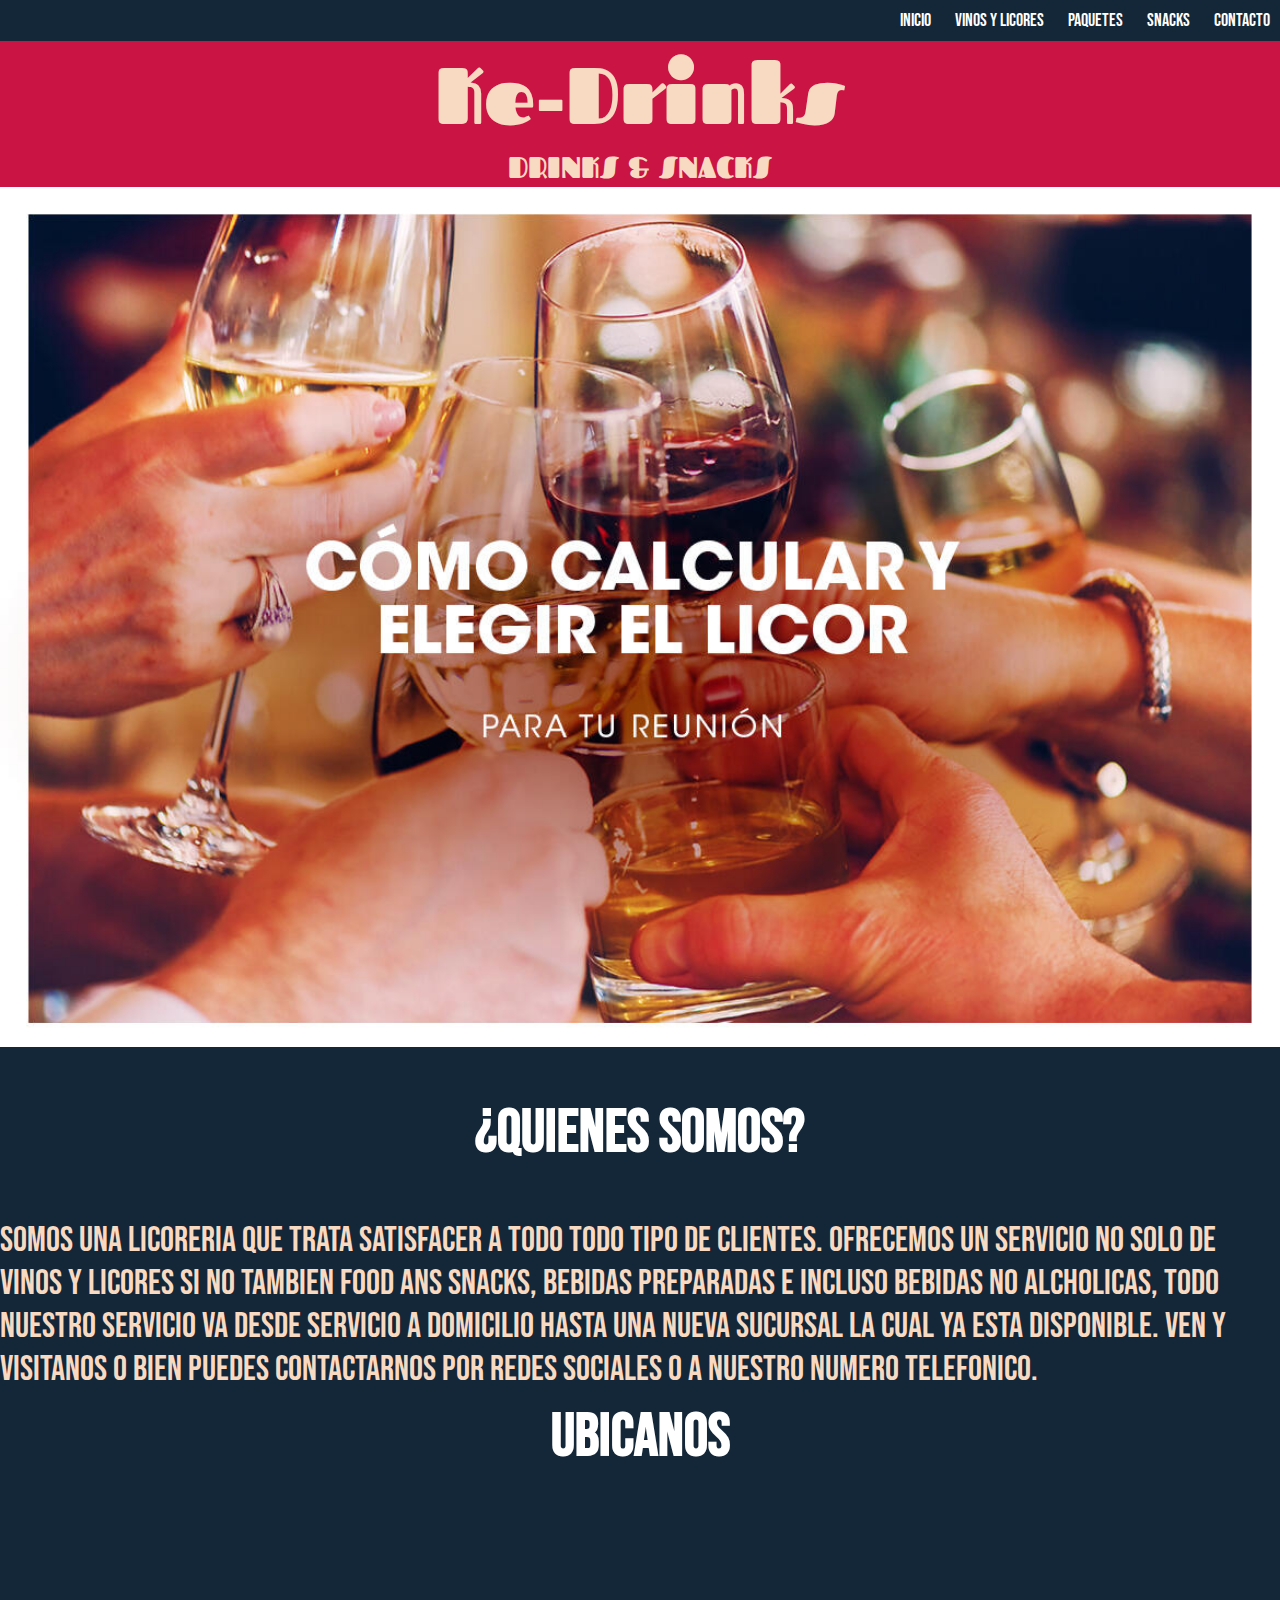
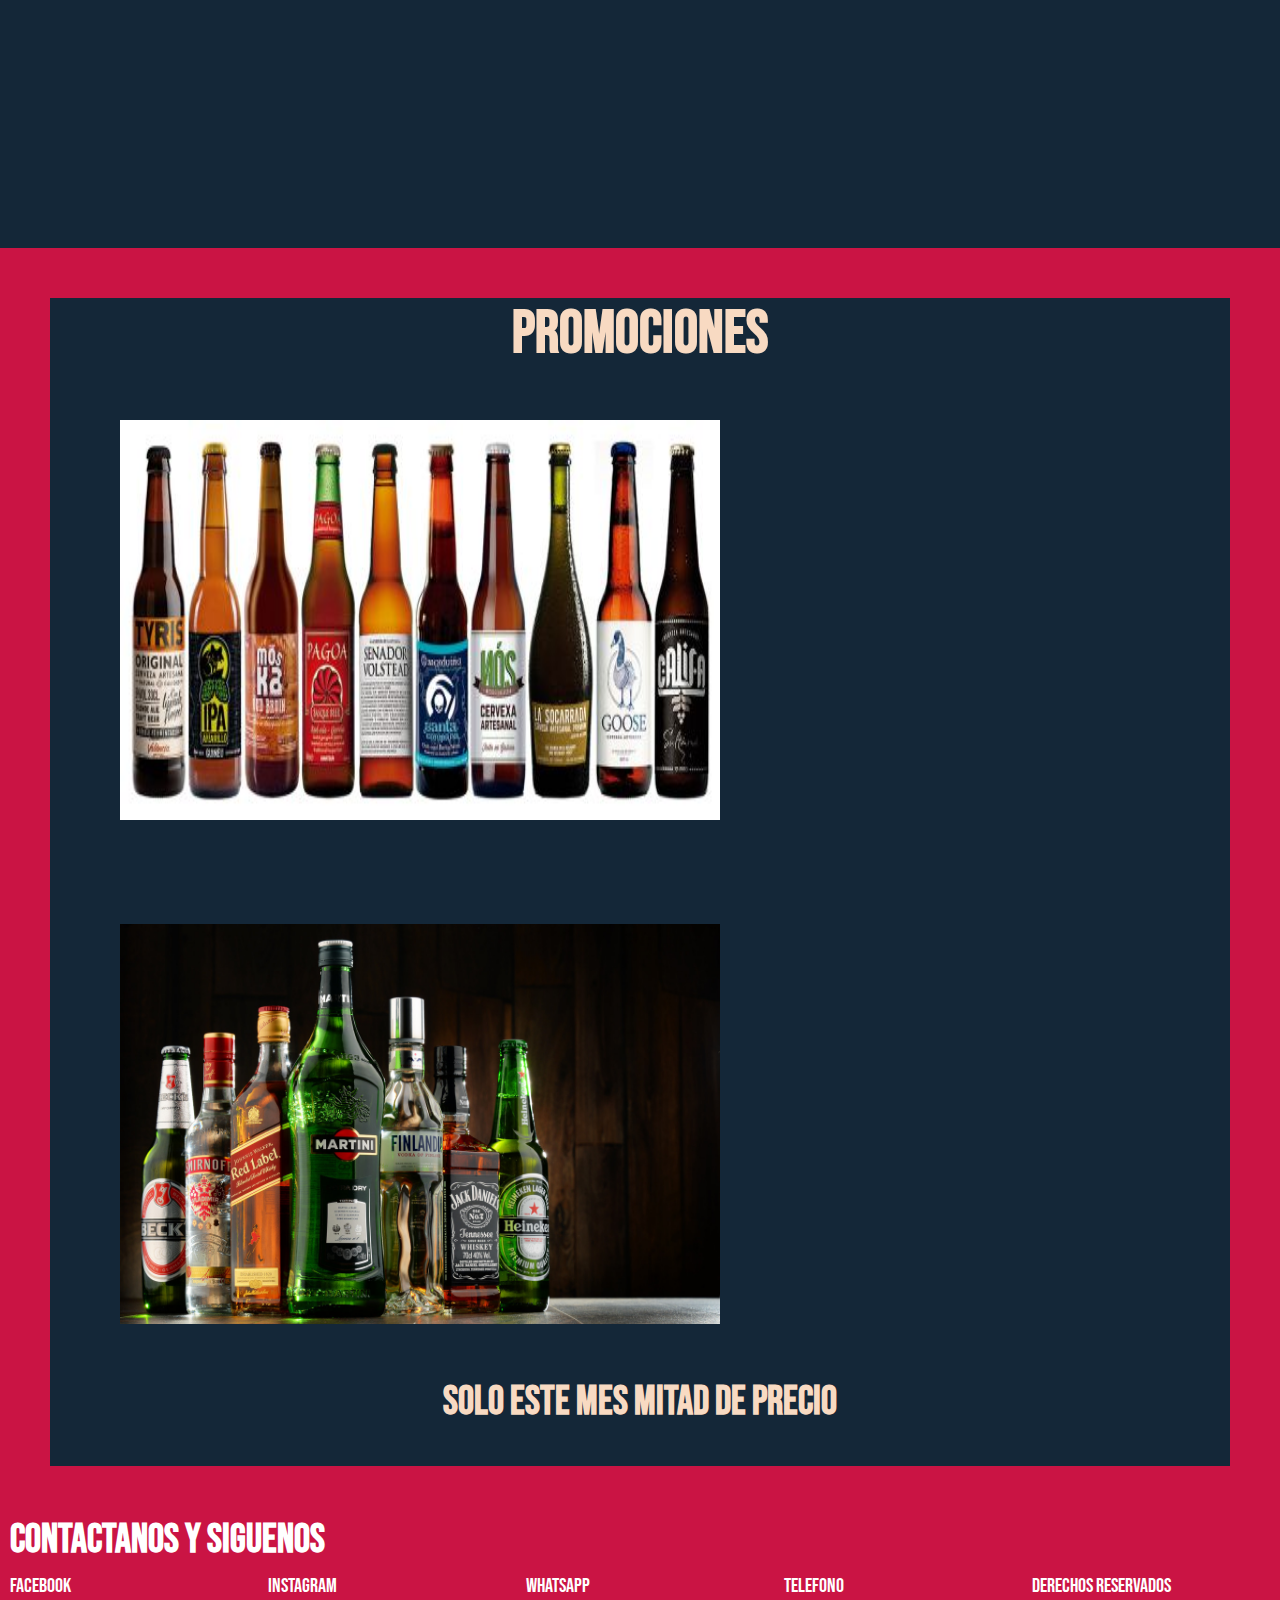
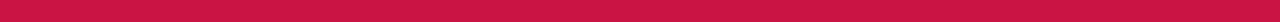
==== index.html @ fe3b15ed "primer commit" ====
<!DOCTYPE html>
<html lang="en">
<head>
    <meta charset="UTF-8">
    <meta http-equiv="X-UA-Compatible" content="IE=edge">
    <meta name="viewport" content="width=device-width, initial-scale=1.0">
    <link rel="stylesheet" href="./stilos.css">
    <link rel="preconnect" href="https://fonts.googleapis.com">
    <link rel="preconnect" href="https://fonts.gstatic.com" crossorigin>
    <link href="https://fonts.googleapis.com/css2?family=Fascinate&display=swap" rel="stylesheet">
    <link rel="preconnect" href="https://fonts.googleapis.com">
    <link rel="preconnect" href="https://fonts.gstatic.com" crossorigin>
    <link href="https://fonts.googleapis.com/css2?family=Bebas+Neue&family=Fascinate&display=swap" rel="stylesheet">
<title>Ke-Drinks</title>
</head>
<body>
    <header class="navegacion">
        <nav>
           <ul>
            <li class="navegacion__paginas"><a href="#">Inicio</a></li>
            <li class="navegacion__paginas"><a href="./paginas/vinos-y-licores.html">Vinos y Licores</a></li>
            <li class="navegacion__paginas"><a href="./paginas/paquetes.html">Paquetes</a></li>
            <li class="navegacion__paginas"><a href="./paginas/snacks.html">Snacks</a></li>
            <li class="navegacion__paginas"><a href="./paginas/contacto.html">Contacto</a></li>
           </ul>
        </nav>
    </header>
    <main class="contenido">
        <h1 class="titulo">Ke-Drinks</h1>
        <h3 class="subtitulo">DRINKS & SNACKS</h3>
        <section class="main__section gridPrincipal">
            <img class="imagenPortada" src="./img/inicio/calcular-licor-portada.jpeg" alt="imagen de portada">
            <h2 class="quienesSomos__h2">¿Quienes somos?</h2>
            <p class="quienesSomos">Somos una licoreria que trata satisfacer a todo todo tipo de clientes. Ofrecemos un servicio no solo de vinos y licores si no tambien Food ans Snacks, bebidas preparadas e incluso bebidas no alcholicas, todo nuestro servicio va desde servicio a domicilio hasta una nueva sucursal la cual ya esta disponible. Ven y visitanos o bien puedes contactarnos por redes sociales o a nuestro numero telefonico. </p>
            <h3 class="ubicanos">Ubicanos</h3>
            <iframe class="iframe" src="https://www.google.com/maps/embed?pb=!1m18!1m12!1m3!1d14946.034784885587!2d-103.48586255!3d20.5263572!2m3!1f0!2f0!3f0!3m2!1i1024!2i768!4f13.1!3m3!1m2!1s0x842f55ed02f1ea9b%3A0xf7bffb008a267195!2sAlta%20California%20Club%20Residencial!5e0!3m2!1ses!2smx!4v1655175985434!5m2!1ses!2smx" width="560" height="315" style="border:0;" allowfullscreen="" loading="lazy" referrerpolicy="no-referrer-when-downgrade"></iframe>
            <iframe class="iframe" width="560" height="315" src="https://www.youtube.com/embed/Z1R1vaG_hZc" title="YouTube video player" frameborder="0" allow="accelerometer; autoplay; clipboard-write; encrypted-media; gyroscope; picture-in-picture" allowfullscreen></iframe>
        </section>
        <section class="main__section__promociones">
            <h2 class="promociones">Promociones</h2>
            <img class="imagen__promociones" src="./img/inicio/promocion.jpg" alt="promocion del mes">
            <img class="imagen__promociones" src="./img/inicio/promocion2.jpg" alt="promocion del mes">
            <h3 class="main__section__promociones__h3">Solo este mes mitad de precio</h3>
        </section>
    </main>
    <footer class="grid__container">
        <h3>Contactanos y siguenos</h3>
        <a href="">Facebook</a>
        <a href="">Instagram</a>
        <a href="">Whatsapp</a>
        <a href="">Telefono</a>
        <p>Derechos reservados</p>
    </footer>
</body>
</html>
---- stilos.css ----
*{
    margin: 0;
    padding: 0;
}
.navegacion{
    background-color: #142738;
}
header nav ul li a{
    text-decoration: none;
    color: white;
    font-family: 'Bebas Neue', cursive;
}
header nav{
    text-align: right;
}
.navegacion__paginas{
    display: inline-block;
    padding: 10px;
    font-size: 18px;
}
.contenido{
    background-color: #ca1444;
}
.titulo{
    font-family:'Fascinate', cursive;
    font-size: 80px;
    text-align: center;
    color: #f8dac2;
}
.subtitulo{
    font-family:'Fascinate', cursive;
    font-size: 30px;
    text-align: center;
    color: #f8dac2;
}
.main__section{
    background-color: #142738;
}
.imagenPortada{
    width:100%;
    grid-column: 1/3;
}
.quienesSomos__h2{
    font-family: 'Bebas Neue', cursive;
    color: white;
    font-size: 60px;
    margin: 40px;
    grid-column: 1/3;
}
.quienesSomos{
    font-family: 'Bebas Neue', cursive;
    color: #f8dac2;
    font-size: 35px;
    grid-column: 1/3;
}
.iframe{
    padding: 25px;
}
.main__section__promociones{
    background-color: #142738;
    border: #ca1444 solid 50px;
}
.promociones{
    font-family: 'Bebas Neue', cursive;
    font-size: 60px;
    color: #f8dac2;
    text-align: center;
}
.imagen__promociones{
    width: 600px;
    height: 400px;
    padding: 50px;
    margin-left: 20px;
}
.main__section__promociones__h3{
    font-family: 'Bebas Neue', cursive;
    color: #f8dac2;
    font-size: 40px;
    text-align: center;
    padding-bottom: 40px;
}
.contactanos{
    text-align: justify;
    padding-left: 30px;
    padding-top: 20px;
    color: white;
    font-family: 'Bebas Neue', cursive;
    font-size: 30px;
}
.main__h3{
    font-family: 'Bebas Neue', cursive;
    background-color: #142738;
    color: white;
    font-size: 55px;
    padding-left: 20px;
    padding-top: 25px;
}
.main__h4{
    font-family: 'Bebas Neue', cursive;
    background-color: #142738;
    color: white;
    font-size: 30px;
    padding-left: 20px;
}.main__section__h3{
    font-family: 'Bebas Neue', cursive;
    font-size: 35px;
    color: #f8dac2;
    padding-top: 25px;
    grid-column: 1/5;
}
.main__section__p{
    font-family: 'Bebas Neue', cursive;
    color: #ca1444;
    font-size: 30px;
    grid-column: 1/5;
    padding: 15px;

}
.img__vinosYlicores{
    width: 225px;
    height: 225px;
}
.paquetes{
    display: inline;
    font-size: 30px;
    color: white;
    font-family: 'Bebas Neue', cursive;
    padding: 200px;
}
.paquetesImagenes{
    width: 300px;
    height: 300px;
    padding: 30px 100px;
    background-color: #ca1444;
}
.promocionesImagenes{
    width: 300px;
    height: 300px;
    margin: 10px 40px;
}
.paquetes__promociones{
    display: inline-block;
    color: white;
    font-family: 'Bebas Neue', cursive;
    font-size: 30px;
    margin:10px 100px;
}
.paquetesDomicilio{
    font-family: 'Bebas Neue', cursive;
    color:#f8dac2;
    font-size: 40px;
    padding-left: 20px;
}
.promocionDia{
    font-family: 'Bebas Neue', cursive;
    color:#f8dac2;
    font-size: 40px;
    padding-left: 20px;
}
.section__h3{
    font-family: 'Bebas Neue', cursive;
    color:#f8dac2;
    font-size: 40px;
    padding-left: 20px;
}
.snacks{
    display: inline-block;
    color: white;
    font-family: 'Bebas Neue', cursive;
    font-size: 30px;
    margin:10px 130px;
}
.snacks__{
    display: inline-block;
    color: white;
    font-family: 'Bebas Neue', cursive;
    font-size: 30px;
    margin:10px 100px;
}
.snacks__imagenes{
    width: 300px;
    height: 300px;
    margin: 10px 40px;
}
.formulario{
    background-color: #142738;
}
.legend{
    font-size: 30px;
    font-family: 'Bebas Neue', cursive;
    color: #f8dac2;
}
.listaFormulario{
    color: #ca1444;
    font-family: 'Bebas Neue', cursive;
    font-size: 25px;
    padding: 15px;
}
.label{
    padding-right: 10px;
}
.input{
    font-size: 25px;
}
.enviar{
    font-family: 'Bebas Neue', cursive;
    margin: 10px;
    font-size: 25px;
    width: 100px;
}
.section__p{
    font-family: 'Bebas Neue', cursive;
    font-size: 30px;
    color: #f8dac2;
    text-align: center;
}
.grid__container{
    display: grid;
    grid-template-columns: repeat(5, 1fr);
    grid-template-rows: 1fr 1fr;
    gap: 10px;
    font-family: 'Bebas Neue', cursive;
    background-color: #ca1444;
}
.grid__container h3{
    grid-column: 1/6;
    font-size: 40px;
    color: white;
    margin-left: 10px;
}
.grid__container a{
    font-size: 20px;
    text-decoration: none;
    color: white;
    margin-left: 10px;
}
.grid__container p{
    font-size: 20px;
    text-decoration: none;
    color: white;
}
.gridVinosLicores{
    display: grid;
    grid-template-columns: repeat(4, 1fr);
    grid-template-rows: auto auto auto;
    justify-items: center;
}
@media screen and (max-width:768px){
    .gridVinosLicores{
        grid-template-columns: repeat(2, 1fr);
        grid-template-rows: auto auto auto auto;
        justify-items: center;
        gap: 10px;
    }
    .main__section__h3{
        grid-column: 1/3;
    }
    .main__section__p{
        grid-column: 1/3;
    }
}
@media screen and (max-width:480px){
    .gridVinosLicores{
        grid-template-columns: repeat(2, 1fr);
        grid-template-rows: auto auto auto auto;
        justify-items: center;
        gap: 10px;
    }
    .main__section__h3{
        grid-column: 1/3;
    }
    .main__section__p{
        grid-column: 1/3;
    }.img__vinosYlicores{
        grid-column: 1/3;
    }
}
.ubicanos{
    font-family: 'Bebas Neue', cursive;
    color: white;
    grid-column: 1/3;
    font-size: 60px;
}
.gridPrincipal{
    display: grid;
    grid-template-columns: 1fr 1fr;
    grid-template-rows: repeat(5, auto);
    justify-items: center;
    gap: 10px;
}
@media screen and (max-width:480px){
    .gridPrincipal{
        grid-template-columns: 1fr;
        grid-template-rows: repeat(6, auto);
        justify-items: center;
        gap: 10px;
    }
    .iframe{
        grid-column: 1/3;
        width: 100%;
    }
}
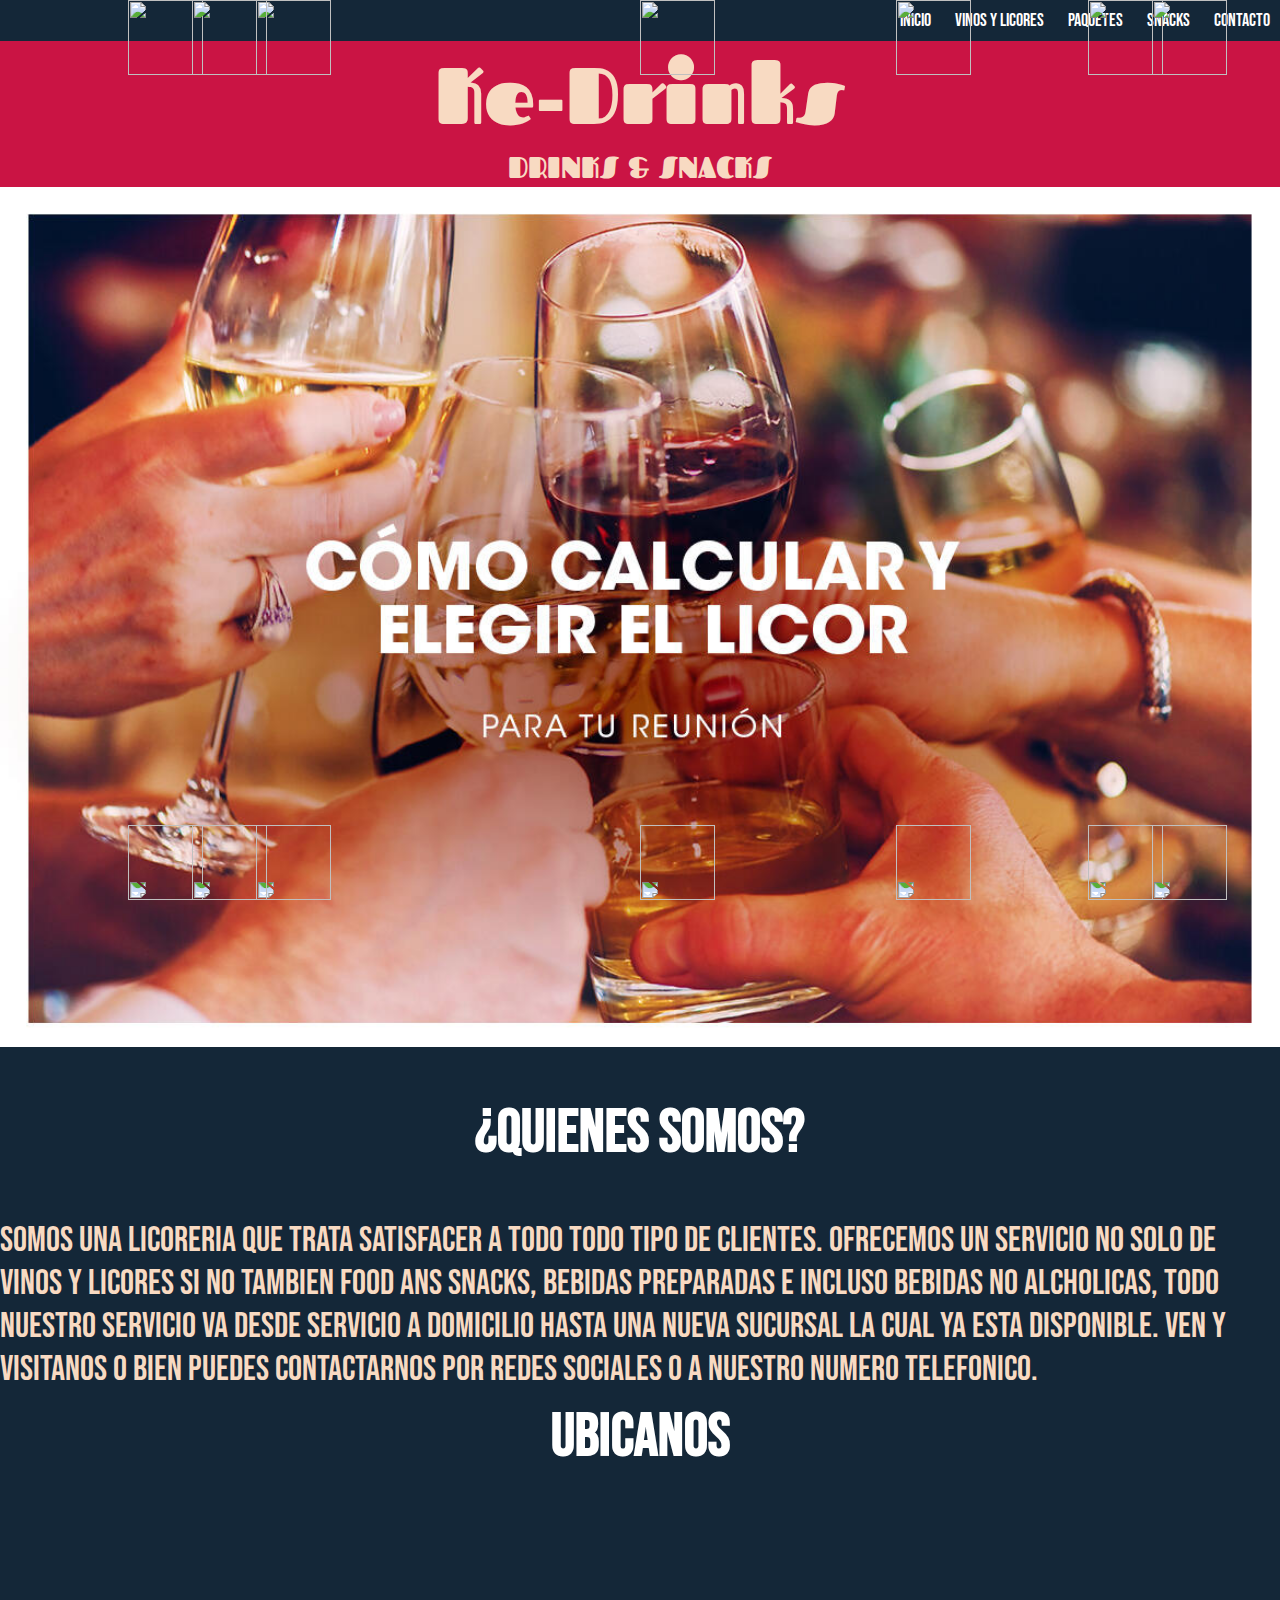
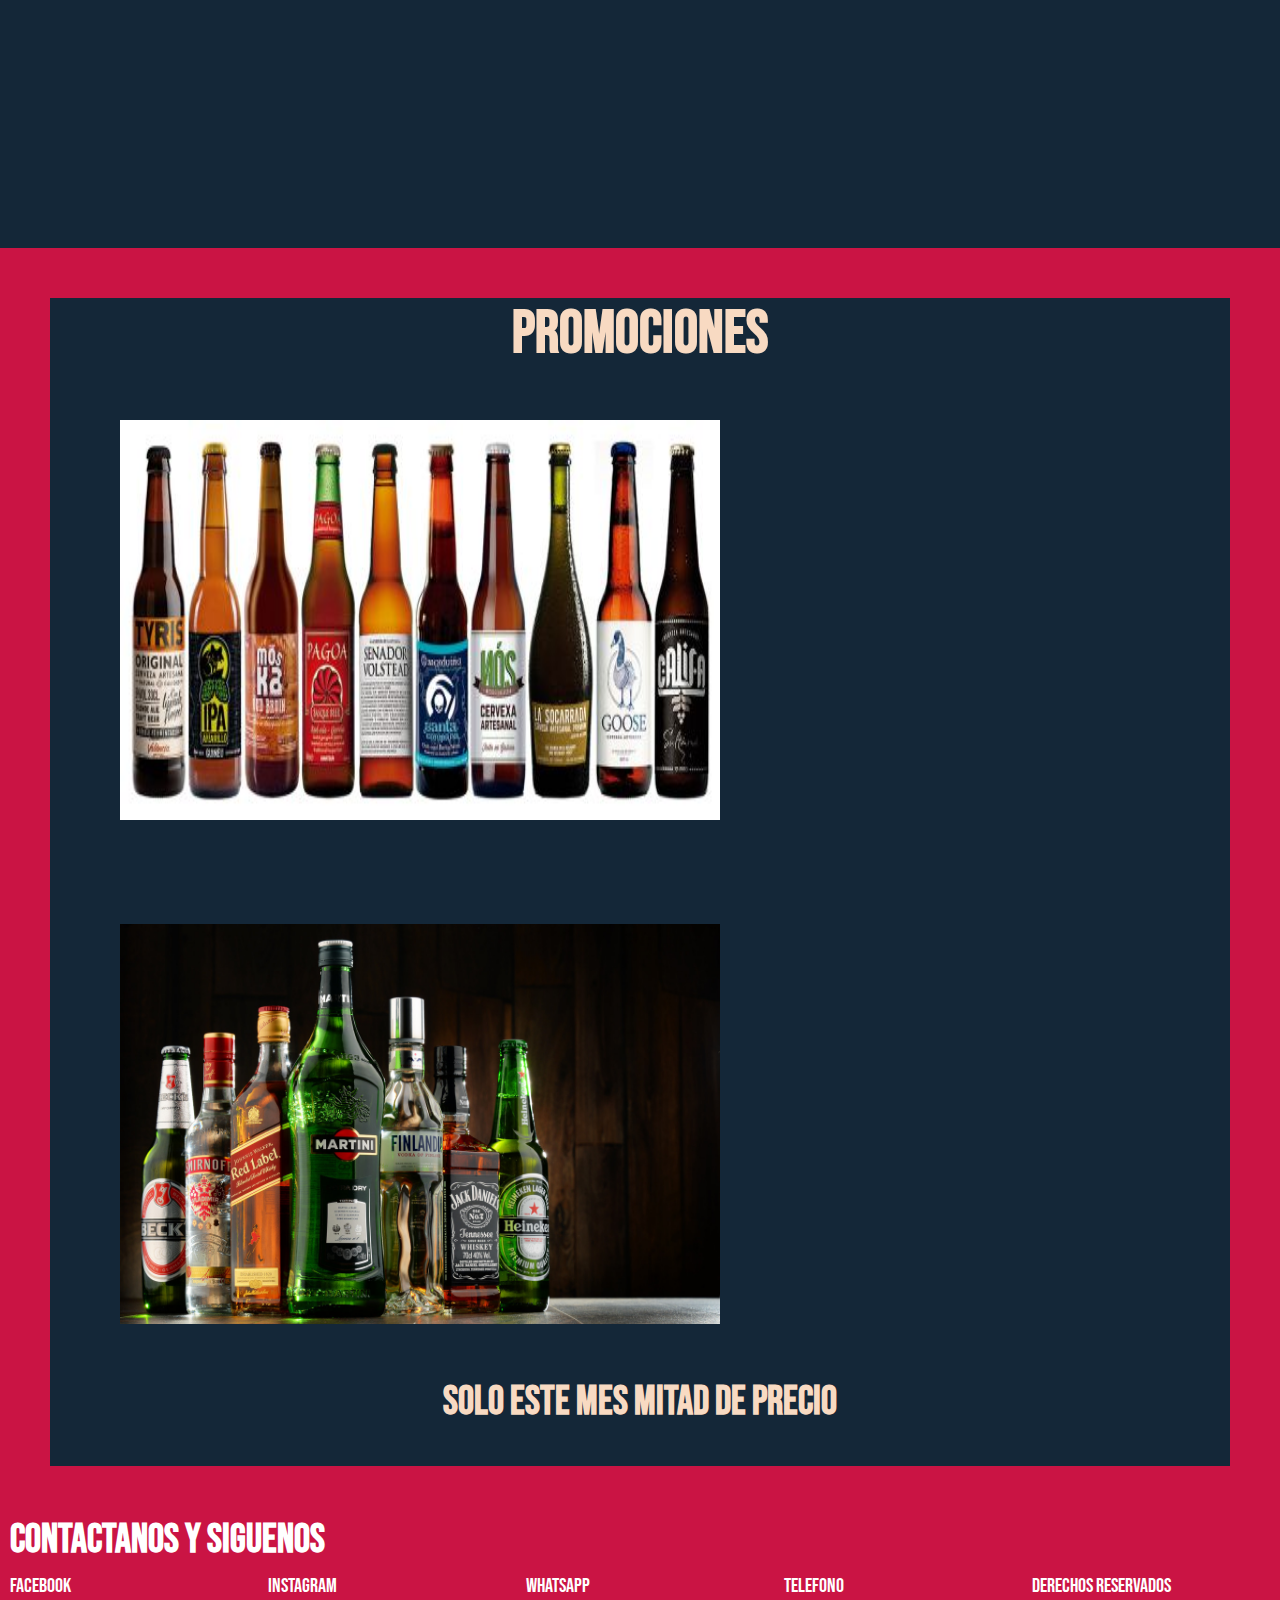
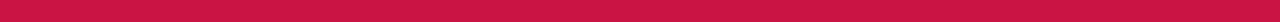
==== commit d4abb815: "agregando animacion" ====
--- a/index.html
+++ b/index.html
@@ -28,6 +28,40 @@
     <main class="contenido">
         <h1 class="titulo">Ke-Drinks</h1>
         <h3 class="subtitulo">DRINKS & SNACKS</h3>
+          </div>
+             <div class="leaf">
+             <div>  <img src="http://www.pngmart.com/files/1/Fall-Autumn-Leaves-Transparent-PNG.png" height="75px" width="75px"></img></div>
+              <div><img src="http://www.pngmart.com/files/1/Autumn-Fall-Leaves-Pictures-Collage-PNG.png" height="75px" width="75px"></img></div>
+              <div>  <img src="http://www.pngmart.com/files/1/Autumn-Fall-Leaves-Clip-Art-PNG.png" height="75px" width="75px" ></img></div>
+              <div><img  src="http://www.pngmart.com/files/1/Green-Leaves-PNG-File.png" height="75px" width="75px"></img></div>
+               <div> <img src="http://www.pngmart.com/files/1/Transparent-Autumn-Leaves-Falling-PNG.png" height="75px" width="75px"></img></div>
+             <div>   <img src="http://www.pngmart.com/files/1/Realistic-Autumn-Fall-Leaves-PNG.png" height="75px" width="75px"></div>
+             <div><img src="http://cdn.clipart-db.ru/rastr/autumn_leaves_025.png" height="75px" width="75px"></div>
+                    
+             </div>
+             
+             <div class="leaf leaf1">
+             <div>  <img src="http://www.pngmart.com/files/1/Fall-Autumn-Leaves-Transparent-PNG.png" height="75px" width="75px"></img></div>
+              <div><img src="http://www.pngmart.com/files/1/Autumn-Fall-Leaves-Pictures-Collage-PNG.png" height="75px" width="75px"></img></div>
+              <div>  <img src="http://www.pngmart.com/files/1/Autumn-Fall-Leaves-Clip-Art-PNG.png" height="75px" width="75px" ></img></div>
+              <div><img  src="http://www.pngmart.com/files/1/Green-Leaves-PNG-File.png" height="75px" width="75px"></img></div>
+               <div> <img src="http://www.pngmart.com/files/1/Transparent-Autumn-Leaves-Falling-PNG.png" height="75px" width="75px"></img></div>
+             <div>   <img src="http://www.pngmart.com/files/1/Realistic-Autumn-Fall-Leaves-PNG.png" height="75px" width="75px"></div>
+             <div><img src="http://cdn.clipart-db.ru/rastr/autumn_leaves_025.png" height="75px" width="75px"></div>
+                    
+             </div>
+             
+             <div class="leaf leaf2">
+             <div>  <img src="http://www.pngmart.com/files/1/Fall-Autumn-Leaves-Transparent-PNG.png" height="75px" width="75px"></img></div>
+              <div><img src="http://www.pngmart.com/files/1/Autumn-Fall-Leaves-Pictures-Collage-PNG.png" height="75px" width="75px"></img></div>
+              <div>  <img src="http://www.pngmart.com/files/1/Autumn-Fall-Leaves-Clip-Art-PNG.png" height="75px" width="75px" ></img></div>
+              <div><img  src="http://www.pngmart.com/files/1/Green-Leaves-PNG-File.png" height="75px" width="75px"></img></div>
+        
+               <div> <img src="http://www.pngmart.com/files/1/Transparent-Autumn-Leaves-Falling-PNG.png" height="75px" width="75px"></img></div>
+             <div>   <img src="http://www.pngmart.com/files/1/Realistic-Autumn-Fall-Leaves-PNG.png" height="75px" width="75px"></div>
+             <div><img src="http://cdn.clipart-db.ru/rastr/autumn_leaves_025.png" height="75px" width="75px"></div>
+                    
+             </div>
         <section class="main__section gridPrincipal">
             <img class="imagenPortada" src="./img/inicio/calcular-licor-portada.jpeg" alt="imagen de portada">
             <h2 class="quienesSomos__h2">¿Quienes somos?</h2>
@@ -51,5 +85,7 @@
         <a href="">Telefono</a>
         <p>Derechos reservados</p>
     </footer>
+    <script src="https://cdn.jsdelivr.net/npm/@popperjs/core@2.11.5/dist/umd/popper.min.js" integrity="sha384-Xe+8cL9oJa6tN/veChSP7q+mnSPaj5Bcu9mPX5F5xIGE0DVittaqT5lorf0EI7Vk" crossorigin="anonymous"></script>
+<script src="https://cdn.jsdelivr.net/npm/bootstrap@5.2.0-beta1/dist/js/bootstrap.min.js" integrity="sha384-kjU+l4N0Yf4ZOJErLsIcvOU2qSb74wXpOhqTvwVx3OElZRweTnQ6d31fXEoRD1Jy" crossorigin="anonymous"></script>
 </body>
 </html>--- a/stilos.css
+++ b/stilos.css
@@ -299,4 +299,84 @@
         grid-column: 1/3;
         width: 100%;
     }
-}+}
+    .leaf{
+        position:absolute ;
+        width:100%;
+        height:100%;
+        top:0;
+        left:0;
+    }
+    .leaf div{
+    position:absolute ;
+    display:block ;
+    }
+    .leaf div:nth-child(1){
+        left:20%; 
+        animation:fall 15s linear infinite ;
+        animation-delay:-2s;
+    
+    }
+    .leaf div:nth-child(2){
+        left:70%; 
+        animation:fall 15s linear infinite ;
+        animation-delay:-4s;
+    }
+    .leaf div:nth-child(3){
+        left:10%; 
+        animation:fall 20s linear infinite ;
+        animation-delay:-7s;
+        
+    }
+    .leaf div:nth-child(4){
+        left:50%; 
+       animation:fall 18s linear infinite ; 
+       animation-delay:-5s;
+    }
+    .leaf div:nth-child(5){
+        left:85%; 
+        animation:fall 14s linear infinite ;
+        animation-delay:-5s;
+    }
+    .leaf div:nth-child(6){
+        left:15%; 
+        animation:fall 16s linear infinite ;
+        animation-delay:-10s;
+    }
+    .leaf div:nth-child(7){
+        left:90%; 
+        animation:fall 15s linear infinite ;
+        animation-delay:-4s;
+    }
+    
+    @keyframes fall{
+        0%{
+            opacity:1;
+            top:-10%;
+            transform:translateX (20px) rotate(0deg);
+        }
+        20%{
+            opacity:0.8;
+            transform:translateX (-20px) rotate(45deg);
+        }
+        40%{
+    
+            transform:translateX (-20px) rotate(90deg);
+        }
+        60%{
+            
+           transform:translateX (-20px) rotate(135deg); 
+        }
+        80%{
+        
+            transform:translateX (-20px) rotate(180deg);
+        }
+        100%{
+            
+            top:110%;
+            transform:translateX (-20px) rotate(225deg);
+        }
+        }
+    .leaf1{
+        transform: rotateX(180deg);
+    }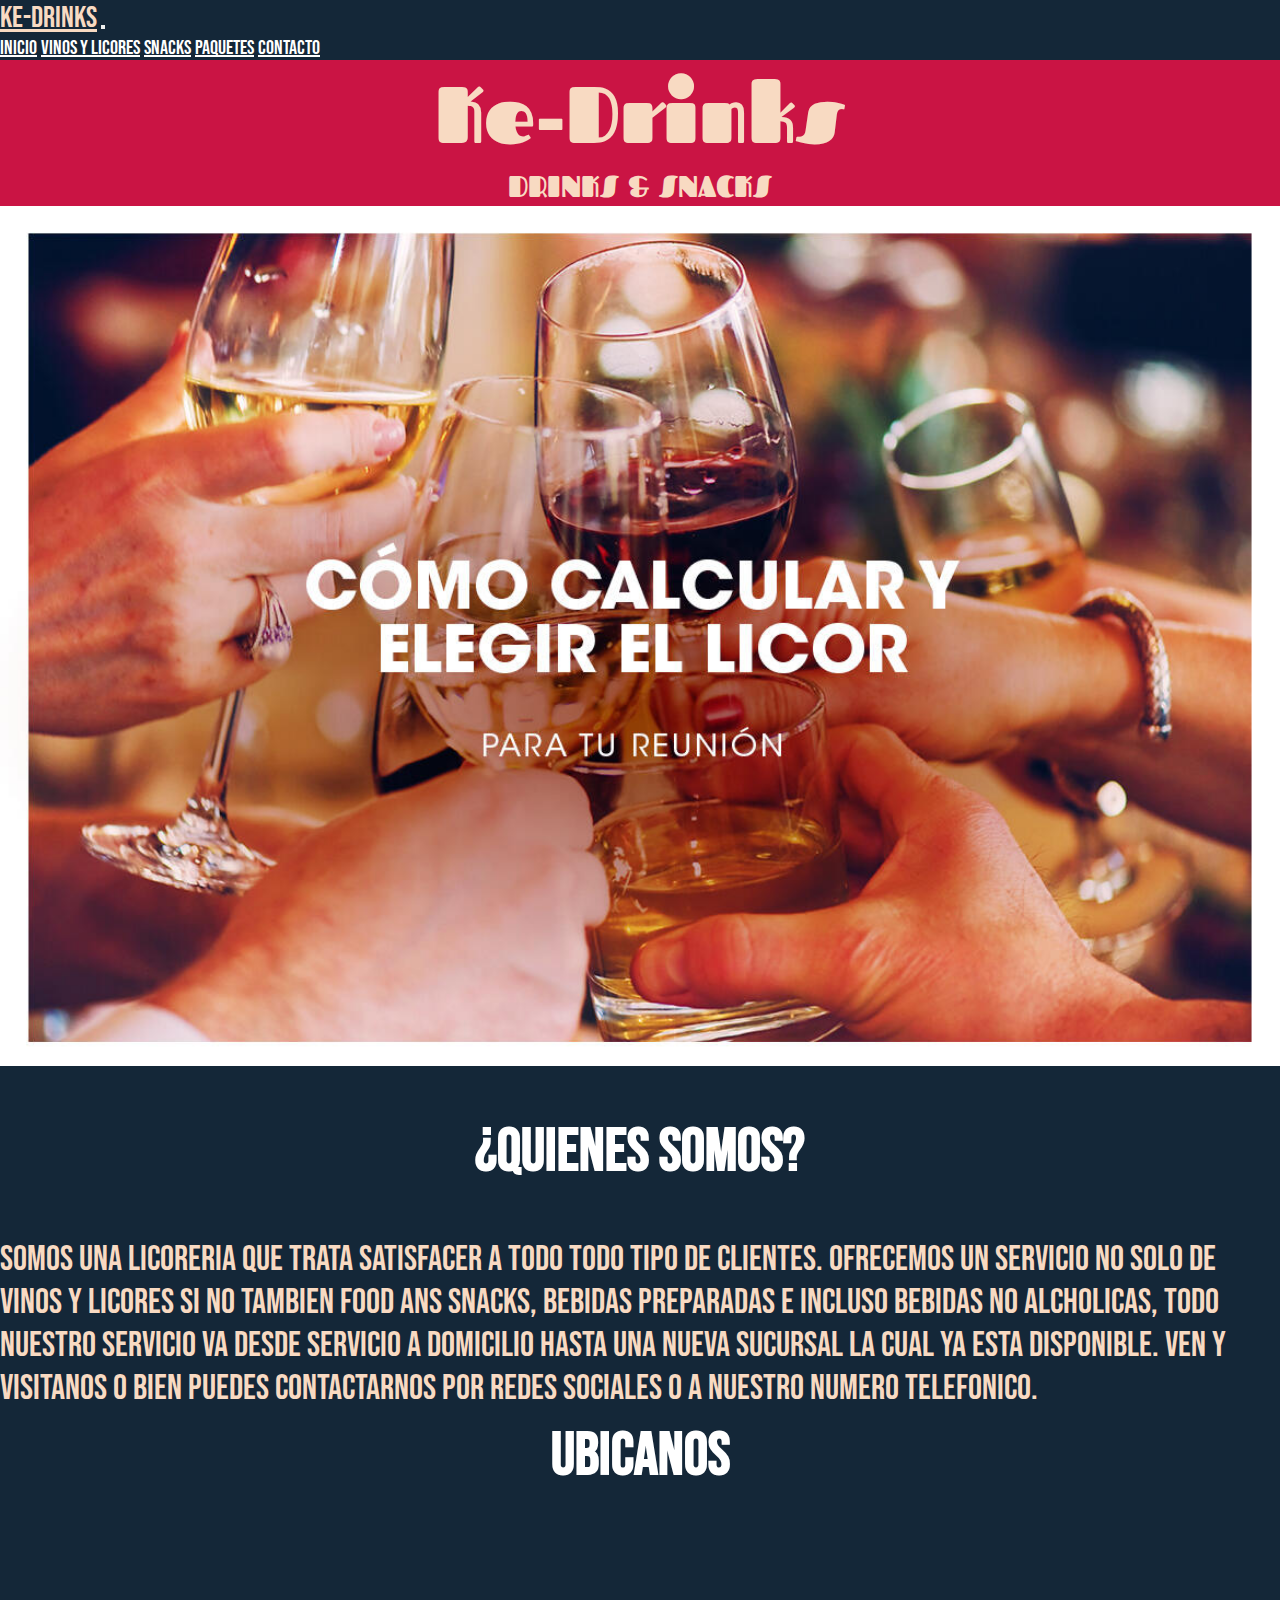
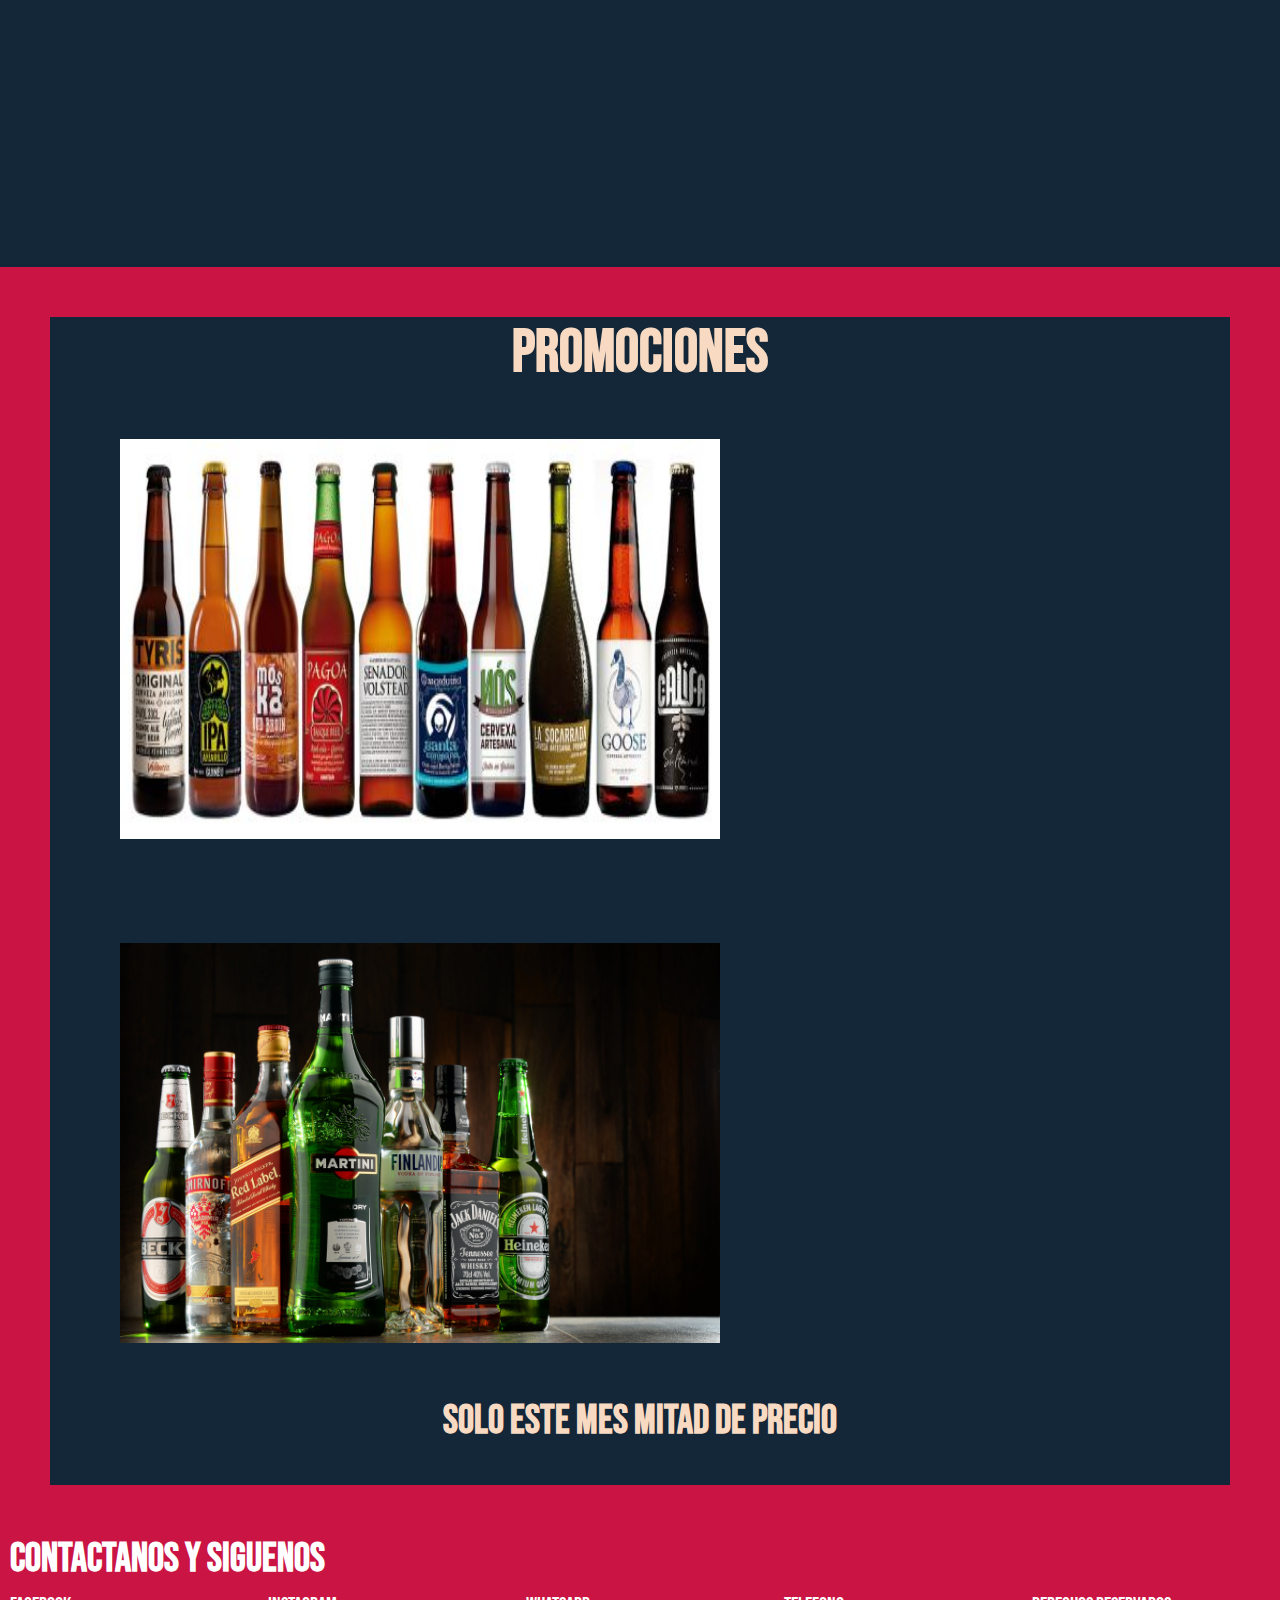
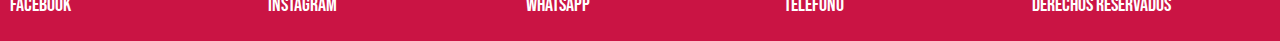
==== commit f4cf2371: "agregando navBar boostrap" ====
--- a/index.html
+++ b/index.html
@@ -4,6 +4,7 @@
     <meta charset="UTF-8">
     <meta http-equiv="X-UA-Compatible" content="IE=edge">
     <meta name="viewport" content="width=device-width, initial-scale=1.0">
+    <link href="https://cdn.jsdelivr.net/npm/bootstrap@5.2.0-beta1/dist/css/bootstrap.min.css" rel="stylesheet" integrity="sha384-0evHe/X+R7YkIZDRvuzKMRqM+OrBnVFBL6DOitfPri4tjfHxaWutUpFmBp4vmVor" crossorigin="anonymous">
     <link rel="stylesheet" href="./stilos.css">
     <link rel="preconnect" href="https://fonts.googleapis.com">
     <link rel="preconnect" href="https://fonts.gstatic.com" crossorigin>
@@ -14,54 +15,28 @@
 <title>Ke-Drinks</title>
 </head>
 <body>
-    <header class="navegacion">
-        <nav>
-           <ul>
-            <li class="navegacion__paginas"><a href="#">Inicio</a></li>
-            <li class="navegacion__paginas"><a href="./paginas/vinos-y-licores.html">Vinos y Licores</a></li>
-            <li class="navegacion__paginas"><a href="./paginas/paquetes.html">Paquetes</a></li>
-            <li class="navegacion__paginas"><a href="./paginas/snacks.html">Snacks</a></li>
-            <li class="navegacion__paginas"><a href="./paginas/contacto.html">Contacto</a></li>
-           </ul>
-        </nav>
+    <header>
+        <nav class="navbar navbar-expand-lg barraNav">
+            <div class="container-fluid">
+              <a class="navbar-brand" href="./index.html">Ke-Drinks</a>
+              <button class="navbar-toggler" type="button" data-bs-toggle="collapse" data-bs-target="#navbarNavAltMarkup" aria-controls="navbarNavAltMarkup" aria-expanded="false" aria-label="Toggle navigation">
+                <span class="navbar-toggler-icon"></span>
+              </button>
+              <div class="collapse navbar-collapse" id="navbarNavAltMarkup">
+                <div class="navbar-nav">
+                  <a class="nav-link active" aria-current="page" href="#">Inicio</a>
+                  <a class="nav-link" href="./paginas/vinos-y-licores.html">Vinos y Licores</a>
+                  <a class="nav-link" href="./paginas/snacks.html">Snacks</a>
+                  <a class="nav-link" href="./paginas/paquetes.html">Paquetes</a>
+                  <a class="nav-link" href="./paginas/contacto.html">Contacto</a>
+                </div>
+              </div>
+            </div>
+          </nav>
     </header>
     <main class="contenido">
         <h1 class="titulo">Ke-Drinks</h1>
         <h3 class="subtitulo">DRINKS & SNACKS</h3>
-          </div>
-             <div class="leaf">
-             <div>  <img src="http://www.pngmart.com/files/1/Fall-Autumn-Leaves-Transparent-PNG.png" height="75px" width="75px"></img></div>
-              <div><img src="http://www.pngmart.com/files/1/Autumn-Fall-Leaves-Pictures-Collage-PNG.png" height="75px" width="75px"></img></div>
-              <div>  <img src="http://www.pngmart.com/files/1/Autumn-Fall-Leaves-Clip-Art-PNG.png" height="75px" width="75px" ></img></div>
-              <div><img  src="http://www.pngmart.com/files/1/Green-Leaves-PNG-File.png" height="75px" width="75px"></img></div>
-               <div> <img src="http://www.pngmart.com/files/1/Transparent-Autumn-Leaves-Falling-PNG.png" height="75px" width="75px"></img></div>
-             <div>   <img src="http://www.pngmart.com/files/1/Realistic-Autumn-Fall-Leaves-PNG.png" height="75px" width="75px"></div>
-             <div><img src="http://cdn.clipart-db.ru/rastr/autumn_leaves_025.png" height="75px" width="75px"></div>
-                    
-             </div>
-             
-             <div class="leaf leaf1">
-             <div>  <img src="http://www.pngmart.com/files/1/Fall-Autumn-Leaves-Transparent-PNG.png" height="75px" width="75px"></img></div>
-              <div><img src="http://www.pngmart.com/files/1/Autumn-Fall-Leaves-Pictures-Collage-PNG.png" height="75px" width="75px"></img></div>
-              <div>  <img src="http://www.pngmart.com/files/1/Autumn-Fall-Leaves-Clip-Art-PNG.png" height="75px" width="75px" ></img></div>
-              <div><img  src="http://www.pngmart.com/files/1/Green-Leaves-PNG-File.png" height="75px" width="75px"></img></div>
-               <div> <img src="http://www.pngmart.com/files/1/Transparent-Autumn-Leaves-Falling-PNG.png" height="75px" width="75px"></img></div>
-             <div>   <img src="http://www.pngmart.com/files/1/Realistic-Autumn-Fall-Leaves-PNG.png" height="75px" width="75px"></div>
-             <div><img src="http://cdn.clipart-db.ru/rastr/autumn_leaves_025.png" height="75px" width="75px"></div>
-                    
-             </div>
-             
-             <div class="leaf leaf2">
-             <div>  <img src="http://www.pngmart.com/files/1/Fall-Autumn-Leaves-Transparent-PNG.png" height="75px" width="75px"></img></div>
-              <div><img src="http://www.pngmart.com/files/1/Autumn-Fall-Leaves-Pictures-Collage-PNG.png" height="75px" width="75px"></img></div>
-              <div>  <img src="http://www.pngmart.com/files/1/Autumn-Fall-Leaves-Clip-Art-PNG.png" height="75px" width="75px" ></img></div>
-              <div><img  src="http://www.pngmart.com/files/1/Green-Leaves-PNG-File.png" height="75px" width="75px"></img></div>
-        
-               <div> <img src="http://www.pngmart.com/files/1/Transparent-Autumn-Leaves-Falling-PNG.png" height="75px" width="75px"></img></div>
-             <div>   <img src="http://www.pngmart.com/files/1/Realistic-Autumn-Fall-Leaves-PNG.png" height="75px" width="75px"></div>
-             <div><img src="http://cdn.clipart-db.ru/rastr/autumn_leaves_025.png" height="75px" width="75px"></div>
-                    
-             </div>
         <section class="main__section gridPrincipal">
             <img class="imagenPortada" src="./img/inicio/calcular-licor-portada.jpeg" alt="imagen de portada">
             <h2 class="quienesSomos__h2">¿Quienes somos?</h2>
--- a/stilos.css
+++ b/stilos.css
@@ -1,22 +1,6 @@
 *{
     margin: 0;
     padding: 0;
-}
-.navegacion{
-    background-color: #142738;
-}
-header nav ul li a{
-    text-decoration: none;
-    color: white;
-    font-family: 'Bebas Neue', cursive;
-}
-header nav{
-    text-align: right;
-}
-.navegacion__paginas{
-    display: inline-block;
-    padding: 10px;
-    font-size: 18px;
 }
 .contenido{
     background-color: #ca1444;
@@ -300,83 +284,16 @@
         width: 100%;
     }
 }
-    .leaf{
-        position:absolute ;
-        width:100%;
-        height:100%;
-        top:0;
-        left:0;
-    }
-    .leaf div{
-    position:absolute ;
-    display:block ;
-    }
-    .leaf div:nth-child(1){
-        left:20%; 
-        animation:fall 15s linear infinite ;
-        animation-delay:-2s;
-    
-    }
-    .leaf div:nth-child(2){
-        left:70%; 
-        animation:fall 15s linear infinite ;
-        animation-delay:-4s;
-    }
-    .leaf div:nth-child(3){
-        left:10%; 
-        animation:fall 20s linear infinite ;
-        animation-delay:-7s;
-        
-    }
-    .leaf div:nth-child(4){
-        left:50%; 
-       animation:fall 18s linear infinite ; 
-       animation-delay:-5s;
-    }
-    .leaf div:nth-child(5){
-        left:85%; 
-        animation:fall 14s linear infinite ;
-        animation-delay:-5s;
-    }
-    .leaf div:nth-child(6){
-        left:15%; 
-        animation:fall 16s linear infinite ;
-        animation-delay:-10s;
-    }
-    .leaf div:nth-child(7){
-        left:90%; 
-        animation:fall 15s linear infinite ;
-        animation-delay:-4s;
-    }
-    
-    @keyframes fall{
-        0%{
-            opacity:1;
-            top:-10%;
-            transform:translateX (20px) rotate(0deg);
-        }
-        20%{
-            opacity:0.8;
-            transform:translateX (-20px) rotate(45deg);
-        }
-        40%{
-    
-            transform:translateX (-20px) rotate(90deg);
-        }
-        60%{
-            
-           transform:translateX (-20px) rotate(135deg); 
-        }
-        80%{
-        
-            transform:translateX (-20px) rotate(180deg);
-        }
-        100%{
-            
-            top:110%;
-            transform:translateX (-20px) rotate(225deg);
-        }
-        }
-    .leaf1{
-        transform: rotateX(180deg);
+    .barraNav{
+        background-color: #142738;
+    }
+    .nav-link{
+        color: white;
+        font-family: 'Bebas Neue', cursive;
+        font-size: 20px;
+    }
+    .navbar-brand{
+        color:#f8dac2;
+        font-family: 'Bebas Neue', cursive;
+        font-size: 30px;
     }